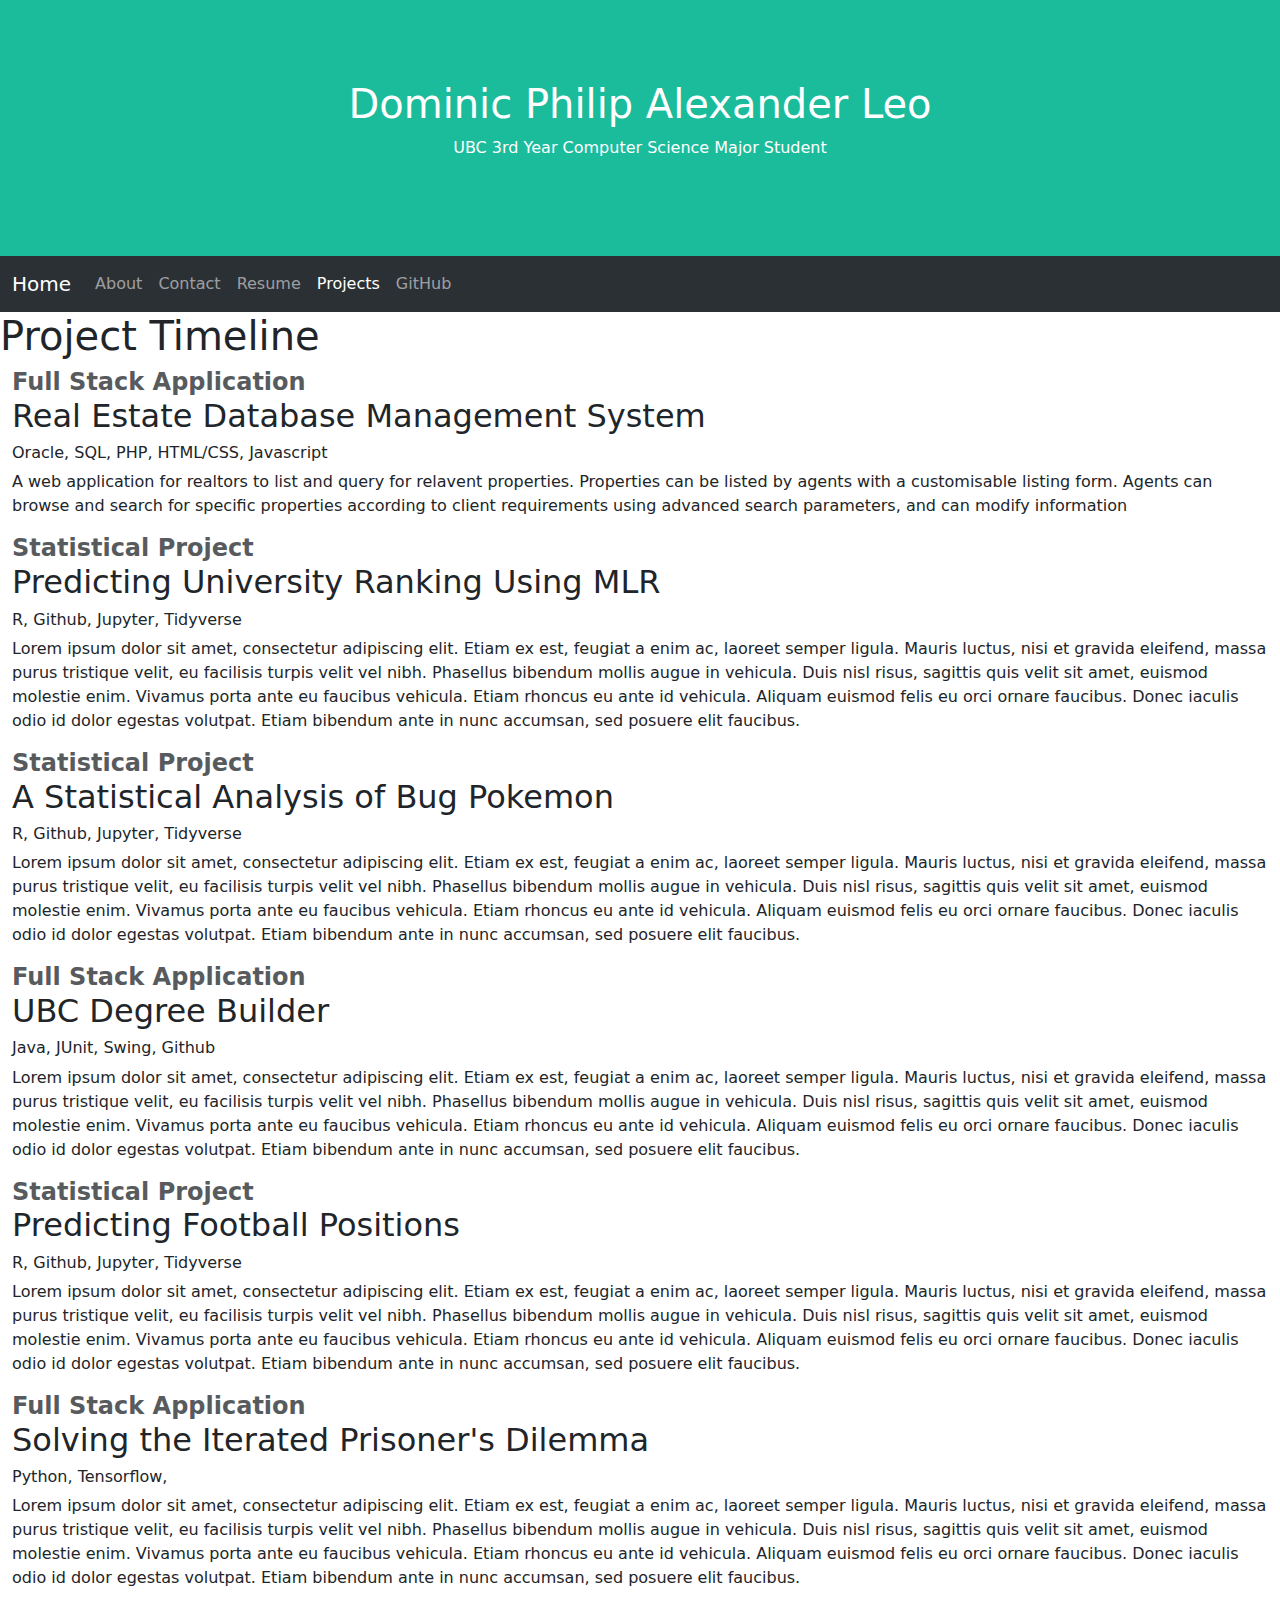
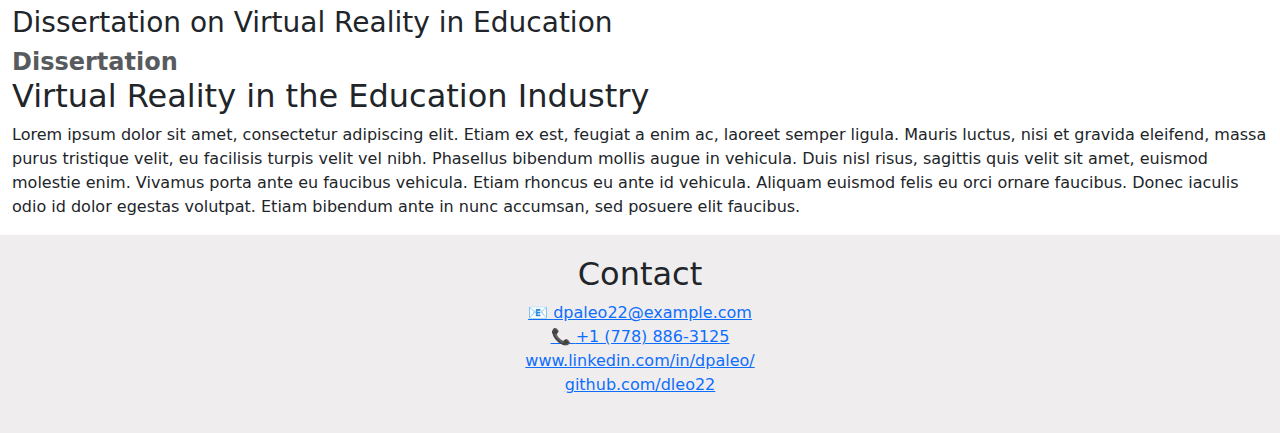
==== projects.html @ 913f602d "added project page" ====
<!DOCTYPE html>
<html lang="en">
    <head>
        <meta charset="UTF-8">
        <meta name="viewport" content="width=device-width, initial-scale=1">
        <style>
            body {
            font-family: Arial, Helvetica, sans-serif;
            }
        </style>
        <title>Dominic Leo - Resume</title>
        <link href="https://cdn.jsdelivr.net/npm/bootstrap@5.3.3/dist/css/bootstrap.min.css" rel="stylesheet" integrity="sha384-QWTKZyjpPEjISv5WaRU9OFeRpok6YctnYmDr5pNlyT2bRjXh0JMhjY6hW+ALEwIH" crossorigin="anonymous">
        <link rel="stylesheet" href="https://cdnjs.cloudflare.com/ajax/libs/font-awesome/4.7.0/css/font-awesome.min.css">
        <link rel = "stylesheet", href = "styles/style.css">
    </head>

    <body>
        <div class="header" id="home"> 
            <h1>Dominic Philip Alexander Leo</h1>
            <p>UBC 3rd Year Computer Science Major Student</p>
        </div>
    
        <nav class="navbar navbar-expand-lg bg-body-tertiary" data-bs-theme="dark">
            <div class="container-fluid">
                <a class="navbar-brand" href="index.html">Home</a>
                <button class="navbar-toggler" type="button" data-bs-toggle="collapse" data-bs-target="#navbarNavAltMarkup" aria-controls="navbarNavAltMarkup" aria-expanded="false" aria-label="Toggle navigation">
                    <span class="navbar-toggler-icon"></span>
                </button>
                <div class="collapse navbar-collapse" id="navbarNavAltMarkup">
                    <div class="navbar-nav">
                    <!-- <a class="nav-link active" aria-current="page" href="#home">Home</a> -->
                    <a class="nav-link" href="index.html#about">About</a>
                    <a class="nav-link" href="#contact">Contact</a>
                    <a class="nav-link" href="resume.html">Resume</a>
                    <a class="nav-link active" href="projects.html">Projects</a>
                    <a class="nav-link" href="https://github.com/dleo22" target="_blank">GitHub</a>
                </div>
            </div>
        </nav>
    
        <h1>Project Timeline</h1>

        <div class="container-fluid" id="real-estate-dbms">
            <h2>
                <strong>Full Stack Application</strong>
                Real Estate Database Management System
            </h2>
            <h6>Oracle, SQL, PHP, HTML/CSS, Javascript</h6>
            <p>A web application for realtors to list and query for relavent properties. Properties can be listed by agents with a customisable listing form.
                Agents can browse and search for specific properties according to client requirements using advanced search parameters, and can modify information
                 
            </p>
        </div>

        <div class="container-fluid" id="uni-ranking-mlr">
            <h2>
                <strong>Statistical Project</strong>
                Predicting University Ranking Using MLR
            </h2>
            <h6>R, Github, Jupyter, Tidyverse</h6>
            <p>Lorem ipsum dolor sit amet, consectetur adipiscing elit. Etiam ex est, feugiat a enim ac, laoreet semper ligula. Mauris luctus, nisi et gravida eleifend, massa purus tristique velit, eu facilisis turpis velit vel nibh. Phasellus bibendum mollis augue in vehicula. Duis nisl risus, sagittis quis velit sit amet, euismod molestie enim. Vivamus porta ante eu faucibus vehicula. Etiam rhoncus eu ante id vehicula. Aliquam euismod felis eu orci ornare faucibus. Donec iaculis odio id dolor egestas volutpat. Etiam bibendum ante in nunc accumsan, sed posuere elit faucibus.</p>
        </div>

        <div class="container-fluid" id="pokemon-hypoth-test">
            <h2>
                <strong>Statistical Project</strong>
                A Statistical Analysis of Bug Pokemon
            </h2>
            <h6>R, Github, Jupyter, Tidyverse</h6>
            <p>Lorem ipsum dolor sit amet, consectetur adipiscing elit. Etiam ex est, feugiat a enim ac, laoreet semper ligula. Mauris luctus, nisi et gravida eleifend, massa purus tristique velit, eu facilisis turpis velit vel nibh. Phasellus bibendum mollis augue in vehicula. Duis nisl risus, sagittis quis velit sit amet, euismod molestie enim. Vivamus porta ante eu faucibus vehicula. Etiam rhoncus eu ante id vehicula. Aliquam euismod felis eu orci ornare faucibus. Donec iaculis odio id dolor egestas volutpat. Etiam bibendum ante in nunc accumsan, sed posuere elit faucibus.</p>
        </div>

        <!-- <div class="container-fluid" id="real-estate-dbms">
            <h3>Statistical Analysis of Bug Pokemon</h3>
        </div> -->

        <div class="container-fluid" id="degree-builder">
            <h2>
                <strong>Full Stack Application</strong>
                UBC Degree Builder
            </h2>
            <h6>Java, JUnit, Swing, Github</h6>
            <p>Lorem ipsum dolor sit amet, consectetur adipiscing elit. Etiam ex est, feugiat a enim ac, laoreet semper ligula. Mauris luctus, nisi et gravida eleifend, massa purus tristique velit, eu facilisis turpis velit vel nibh. Phasellus bibendum mollis augue in vehicula. Duis nisl risus, sagittis quis velit sit amet, euismod molestie enim. Vivamus porta ante eu faucibus vehicula. Etiam rhoncus eu ante id vehicula. Aliquam euismod felis eu orci ornare faucibus. Donec iaculis odio id dolor egestas volutpat. Etiam bibendum ante in nunc accumsan, sed posuere elit faucibus.</p>
        </div>
    
        <div class="container-fluid" id="football-classifier">
            <h2>
                <strong>Statistical Project</strong>
                Predicting Football Positions
            </h2>
            <h6>R, Github, Jupyter, Tidyverse</h6>
            <p>Lorem ipsum dolor sit amet, consectetur adipiscing elit. Etiam ex est, feugiat a enim ac, laoreet semper ligula. Mauris luctus, nisi et gravida eleifend, massa purus tristique velit, eu facilisis turpis velit vel nibh. Phasellus bibendum mollis augue in vehicula. Duis nisl risus, sagittis quis velit sit amet, euismod molestie enim. Vivamus porta ante eu faucibus vehicula. Etiam rhoncus eu ante id vehicula. Aliquam euismod felis eu orci ornare faucibus. Donec iaculis odio id dolor egestas volutpat. Etiam bibendum ante in nunc accumsan, sed posuere elit faucibus.</p>
        </div>

        <div class="container-fluid" id="ipd-algorithm">
            <h2>
                <strong>Full Stack Application</strong>
                Solving the Iterated Prisoner's Dilemma
            </h2>
            <h6>Python, Tensorflow, </h6>
            <p>Lorem ipsum dolor sit amet, consectetur adipiscing elit. Etiam ex est, feugiat a enim ac, laoreet semper ligula. Mauris luctus, nisi et gravida eleifend, massa purus tristique velit, eu facilisis turpis velit vel nibh. Phasellus bibendum mollis augue in vehicula. Duis nisl risus, sagittis quis velit sit amet, euismod molestie enim. Vivamus porta ante eu faucibus vehicula. Etiam rhoncus eu ante id vehicula. Aliquam euismod felis eu orci ornare faucibus. Donec iaculis odio id dolor egestas volutpat. Etiam bibendum ante in nunc accumsan, sed posuere elit faucibus.</p>
        </div>

        <div class="container-fluid" id="vr-dissertation">
            <h3>Dissertation on Virtual Reality in Education</h3>
            <h2>
                <strong>Dissertation</strong>
                Virtual Reality in the Education Industry
            </h2>
            
            <p>Lorem ipsum dolor sit amet, consectetur adipiscing elit. Etiam ex est, feugiat a enim ac, laoreet semper ligula. Mauris luctus, nisi et gravida eleifend, massa purus tristique velit, eu facilisis turpis velit vel nibh. Phasellus bibendum mollis augue in vehicula. Duis nisl risus, sagittis quis velit sit amet, euismod molestie enim. Vivamus porta ante eu faucibus vehicula. Etiam rhoncus eu ante id vehicula. Aliquam euismod felis eu orci ornare faucibus. Donec iaculis odio id dolor egestas volutpat. Etiam bibendum ante in nunc accumsan, sed posuere elit faucibus.</p>
        </div>
    
        <div class="footer" id="contact">
            <h2>Contact</h2>
            <address>
                <a href="mailto:dpaleo22@example.com">dpaleo22@example.com</a><br />
                <a href="tel:+17788863125">+1 (778) 886‑3125</a><br />
                <a href="https://www.linkedin.com/in/dpaleo/" target="_blank">www.linkedin.com/in/dpaleo/</a><br />
                <a href="https://github.com/dleo22" class="right" target="_blank">github.com/dleo22</a>
            </address>
            <!-- <a href="#" class="fa fa-facebook"></a>
            <a href="#" class="fa fa-twitter"></a> -->
        </footer>
    <script src="https://cdn.jsdelivr.net/npm/bootstrap@5.3.3/dist/js/bootstrap.bundle.min.js" integrity="sha384-YvpcrYf0tY3lHB60NNkmXc5s9fDVZLESaAA55NDzOxhy9GkcIdslK1eN7N6jIeHz" crossorigin="anonymous"></script>
    </body>
</html>
---- styles/style.css ----
*{
    padding: 0;
    margin: 0;
}

html{
    scroll-behavior: smooth;
}
    
section{
    height: 100vh;
    border: 1px solid grey;
    display: flex;
    justify-content: center;
    align-items: center;
    padding:30px;
}

.header {
    padding: 80px;
    text-align: center;
    background: #1abc9c;
    color: white;
    }
    
.header h1 {
font-size: 40px;
}

h2 strong {
    display: block;
    font-size: 75%;
    opacity: 0.75;
  }

.column-left{
    padding:5px;
    /* float: left; */
}

.column-right{
    /* padding:40px; */
    text-align: justify;
    text-justify: inter-word;
}

.column-right p{
    font-size: calc(8px + 1vw);
}

.column-right h1{
    font-size: calc(16px + 2vw);
}

/* Clear floats after image containers */
.row::after {
    content: "";
    clear: both;
    display: table;
}

.footer{
    padding:20px;
    text-align: center;
}

a[href^='mailto']::before {
    content: '📧 ';
    }
    
a[href^='tel']::before {
content: '📞 ';
}

#about{
    background-color: f0edee;
    border: 1px solid white;
}
#contact{
    background-color: #f0edee;
}

/* Style all font awesome icons */
.fa {
    
    font-size: 50px;
    width: 50px;
    text-align: center;
    text-decoration: none;
  }
  
  /* Add a hover effect if you want */
  .fa:hover {
    opacity: 0.7;
  }
  
  /* Set a specific color for each brand */
  
  /* Facebook */
  .fa-facebook {
    background: #3B5998;
    color: white;
  }
  
  /* Twitter */
  .fa-twitter {
    background: #55ACEE;
    color: white;
  }
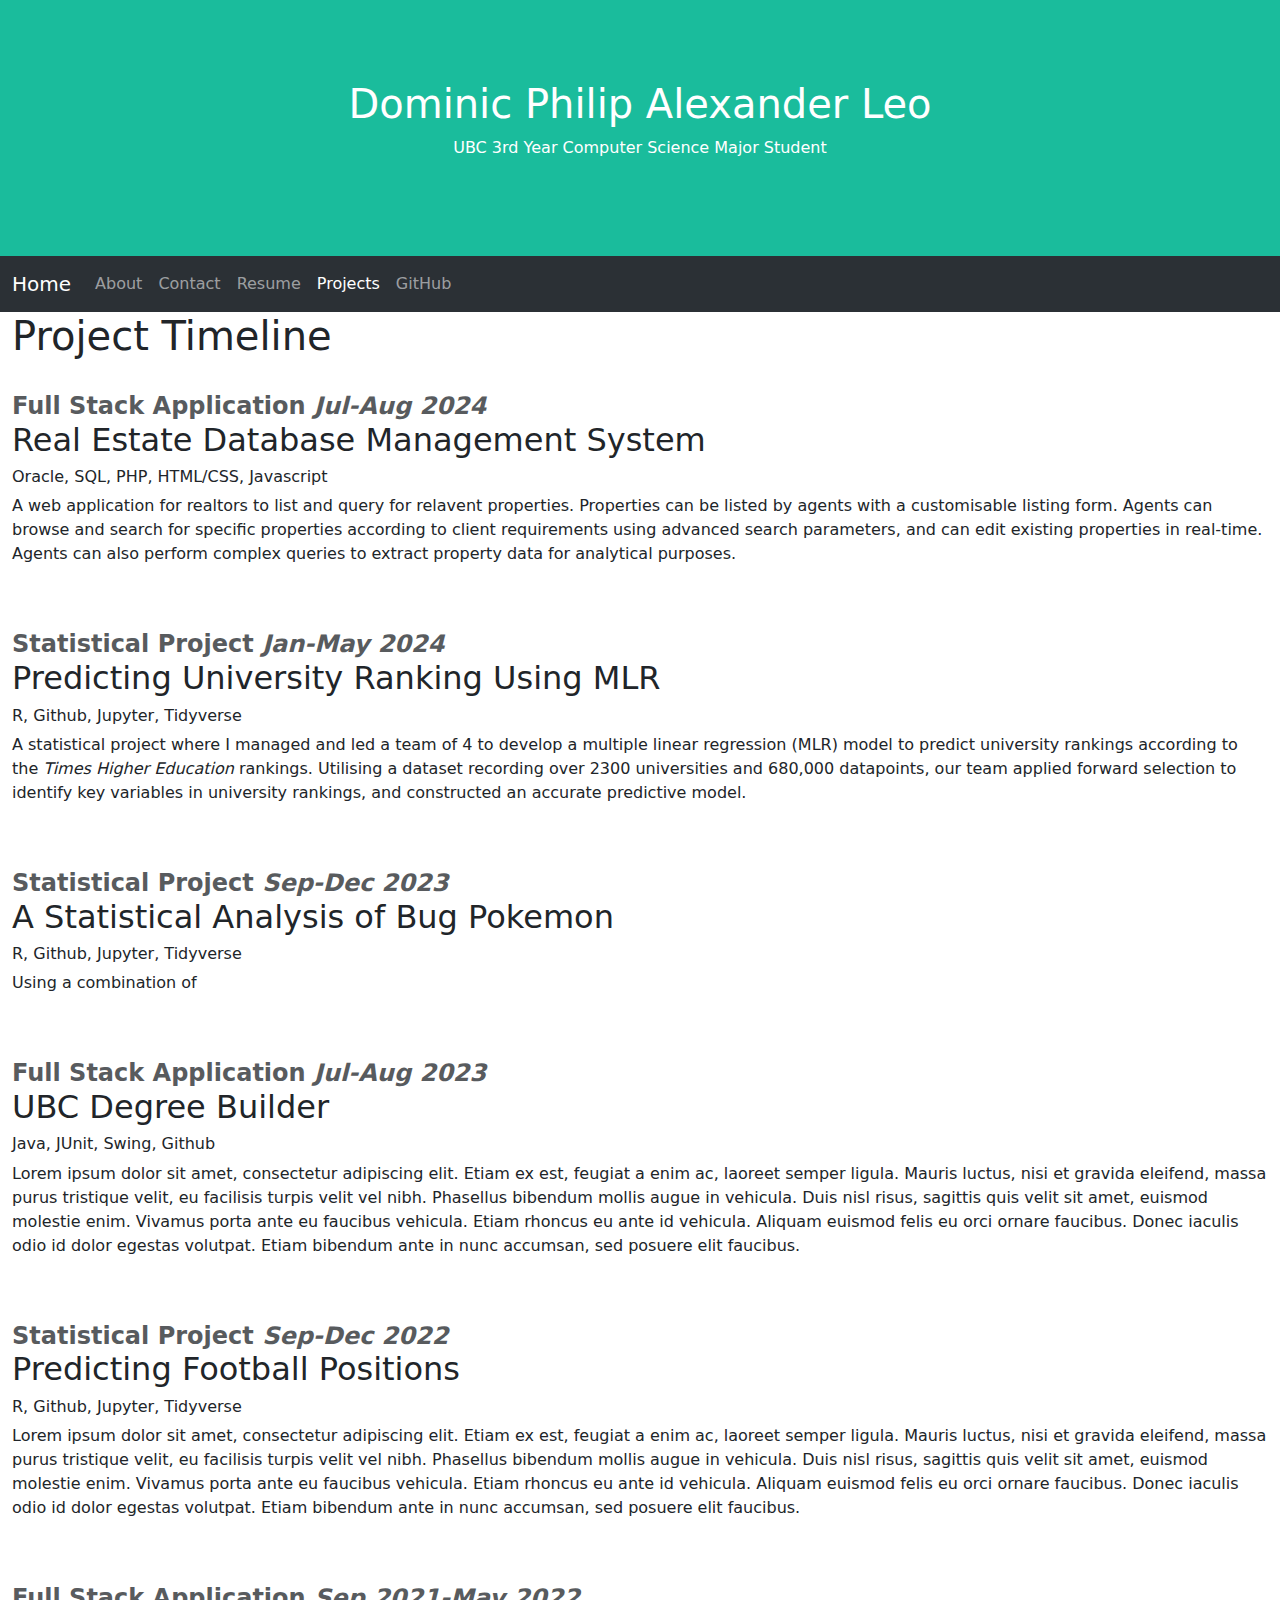
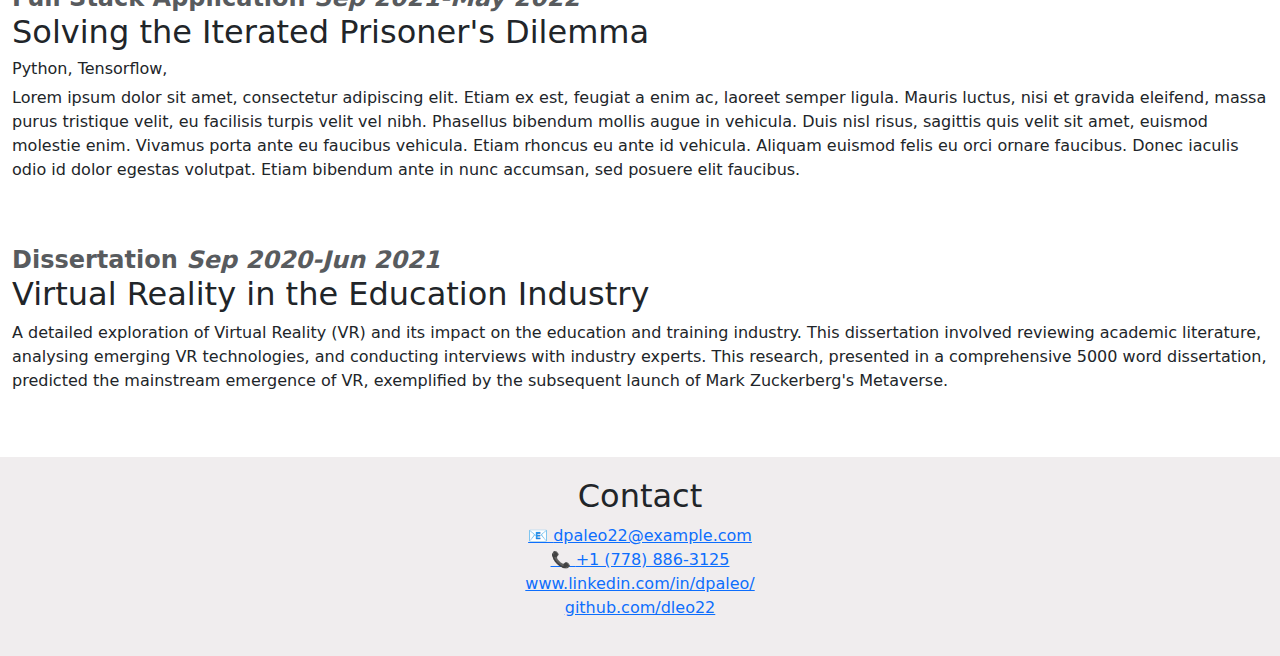
==== commit 983cb0ec: "changed resume page and added desc to projects" ====
--- a/projects.html
+++ b/projects.html
@@ -31,85 +31,109 @@
                     <!-- <a class="nav-link active" aria-current="page" href="#home">Home</a> -->
                     <a class="nav-link" href="index.html#about">About</a>
                     <a class="nav-link" href="#contact">Contact</a>
-                    <a class="nav-link" href="resume.html">Resume</a>
+                    <a class="nav-link" href="files/resume.pdf" target="_blank">Resume</a>
                     <a class="nav-link active" href="projects.html">Projects</a>
                     <a class="nav-link" href="https://github.com/dleo22" target="_blank">GitHub</a>
                 </div>
             </div>
         </nav>
-    
-        <h1>Project Timeline</h1>
+        <div class="container-fluid"><h1>Project Timeline</h1></div>
+        
+        <br \><br\>
 
         <div class="container-fluid" id="real-estate-dbms">
             <h2>
-                <strong>Full Stack Application</strong>
+                <strong>Full Stack Application <i>Jul-Aug 2024</i></strong>
                 Real Estate Database Management System
             </h2>
             <h6>Oracle, SQL, PHP, HTML/CSS, Javascript</h6>
-            <p>A web application for realtors to list and query for relavent properties. Properties can be listed by agents with a customisable listing form.
-                Agents can browse and search for specific properties according to client requirements using advanced search parameters, and can modify information
-                 
+            <p>
+                A web application for realtors to list and query for relavent properties. Properties can be listed by agents with a customisable listing form.
+                Agents can browse and search for specific properties according to client requirements using advanced search parameters,
+                and can edit existing properties in real-time. Agents can also perform complex queries to extract property data for analytical purposes.
             </p>
         </div>
 
+        <br /><br />
+
         <div class="container-fluid" id="uni-ranking-mlr">
             <h2>
-                <strong>Statistical Project</strong>
+                <strong>Statistical Project <i>Jan-May 2024</i></strong>
                 Predicting University Ranking Using MLR
             </h2>
             <h6>R, Github, Jupyter, Tidyverse</h6>
-            <p>Lorem ipsum dolor sit amet, consectetur adipiscing elit. Etiam ex est, feugiat a enim ac, laoreet semper ligula. Mauris luctus, nisi et gravida eleifend, massa purus tristique velit, eu facilisis turpis velit vel nibh. Phasellus bibendum mollis augue in vehicula. Duis nisl risus, sagittis quis velit sit amet, euismod molestie enim. Vivamus porta ante eu faucibus vehicula. Etiam rhoncus eu ante id vehicula. Aliquam euismod felis eu orci ornare faucibus. Donec iaculis odio id dolor egestas volutpat. Etiam bibendum ante in nunc accumsan, sed posuere elit faucibus.</p>
+            <p>
+                A statistical project where I managed and led a team of 4 to develop a multiple linear regression (MLR) model to predict university rankings according to the <i>Times Higher Education</i> rankings.
+                Utilising a dataset recording over 2300 universities and 680,000 datapoints, our team applied forward selection to identify key variables in university rankings, and constructed an accurate predictive model.
+            </p>
         </div>
+
+        <br /><br />
 
         <div class="container-fluid" id="pokemon-hypoth-test">
             <h2>
-                <strong>Statistical Project</strong>
+                <strong>Statistical Project <i>Sep-Dec 2023</i></strong>
                 A Statistical Analysis of Bug Pokemon
             </h2>
             <h6>R, Github, Jupyter, Tidyverse</h6>
-            <p>Lorem ipsum dolor sit amet, consectetur adipiscing elit. Etiam ex est, feugiat a enim ac, laoreet semper ligula. Mauris luctus, nisi et gravida eleifend, massa purus tristique velit, eu facilisis turpis velit vel nibh. Phasellus bibendum mollis augue in vehicula. Duis nisl risus, sagittis quis velit sit amet, euismod molestie enim. Vivamus porta ante eu faucibus vehicula. Etiam rhoncus eu ante id vehicula. Aliquam euismod felis eu orci ornare faucibus. Donec iaculis odio id dolor egestas volutpat. Etiam bibendum ante in nunc accumsan, sed posuere elit faucibus.</p>
+            <p>
+                Using a combination of 
+            </p>
         </div>
 
         <!-- <div class="container-fluid" id="real-estate-dbms">
             <h3>Statistical Analysis of Bug Pokemon</h3>
         </div> -->
 
+        <br /><br />
+
         <div class="container-fluid" id="degree-builder">
             <h2>
-                <strong>Full Stack Application</strong>
+                <strong>Full Stack Application <i>Jul-Aug 2023</i></strong>
                 UBC Degree Builder
             </h2>
             <h6>Java, JUnit, Swing, Github</h6>
             <p>Lorem ipsum dolor sit amet, consectetur adipiscing elit. Etiam ex est, feugiat a enim ac, laoreet semper ligula. Mauris luctus, nisi et gravida eleifend, massa purus tristique velit, eu facilisis turpis velit vel nibh. Phasellus bibendum mollis augue in vehicula. Duis nisl risus, sagittis quis velit sit amet, euismod molestie enim. Vivamus porta ante eu faucibus vehicula. Etiam rhoncus eu ante id vehicula. Aliquam euismod felis eu orci ornare faucibus. Donec iaculis odio id dolor egestas volutpat. Etiam bibendum ante in nunc accumsan, sed posuere elit faucibus.</p>
         </div>
+
+        <br /><br />
     
         <div class="container-fluid" id="football-classifier">
             <h2>
-                <strong>Statistical Project</strong>
+                <strong>Statistical Project <i>Sep-Dec 2022</i></strong>
                 Predicting Football Positions
             </h2>
             <h6>R, Github, Jupyter, Tidyverse</h6>
             <p>Lorem ipsum dolor sit amet, consectetur adipiscing elit. Etiam ex est, feugiat a enim ac, laoreet semper ligula. Mauris luctus, nisi et gravida eleifend, massa purus tristique velit, eu facilisis turpis velit vel nibh. Phasellus bibendum mollis augue in vehicula. Duis nisl risus, sagittis quis velit sit amet, euismod molestie enim. Vivamus porta ante eu faucibus vehicula. Etiam rhoncus eu ante id vehicula. Aliquam euismod felis eu orci ornare faucibus. Donec iaculis odio id dolor egestas volutpat. Etiam bibendum ante in nunc accumsan, sed posuere elit faucibus.</p>
         </div>
 
+        <br /><br />
+
         <div class="container-fluid" id="ipd-algorithm">
             <h2>
-                <strong>Full Stack Application</strong>
+                <strong>Full Stack Application <i>Sep 2021-May 2022</i></strong>
                 Solving the Iterated Prisoner's Dilemma
             </h2>
             <h6>Python, Tensorflow, </h6>
             <p>Lorem ipsum dolor sit amet, consectetur adipiscing elit. Etiam ex est, feugiat a enim ac, laoreet semper ligula. Mauris luctus, nisi et gravida eleifend, massa purus tristique velit, eu facilisis turpis velit vel nibh. Phasellus bibendum mollis augue in vehicula. Duis nisl risus, sagittis quis velit sit amet, euismod molestie enim. Vivamus porta ante eu faucibus vehicula. Etiam rhoncus eu ante id vehicula. Aliquam euismod felis eu orci ornare faucibus. Donec iaculis odio id dolor egestas volutpat. Etiam bibendum ante in nunc accumsan, sed posuere elit faucibus.</p>
         </div>
 
+        <br /><br />
+
         <div class="container-fluid" id="vr-dissertation">
-            <h3>Dissertation on Virtual Reality in Education</h3>
             <h2>
-                <strong>Dissertation</strong>
+                <strong>Dissertation <i>Sep 2020-Jun 2021</i></strong>
                 Virtual Reality in the Education Industry
             </h2>
             
-            <p>Lorem ipsum dolor sit amet, consectetur adipiscing elit. Etiam ex est, feugiat a enim ac, laoreet semper ligula. Mauris luctus, nisi et gravida eleifend, massa purus tristique velit, eu facilisis turpis velit vel nibh. Phasellus bibendum mollis augue in vehicula. Duis nisl risus, sagittis quis velit sit amet, euismod molestie enim. Vivamus porta ante eu faucibus vehicula. Etiam rhoncus eu ante id vehicula. Aliquam euismod felis eu orci ornare faucibus. Donec iaculis odio id dolor egestas volutpat. Etiam bibendum ante in nunc accumsan, sed posuere elit faucibus.</p>
+            <p>
+                A detailed exploration of Virtual Reality (VR) and its impact on the education and training industry.
+                This dissertation involved reviewing academic literature, analysing emerging VR technologies, and conducting interviews with industry experts.
+                This research, presented in a comprehensive 5000 word dissertation, predicted the mainstream emergence of VR, exemplified by the subsequent launch of Mark Zuckerberg's Metaverse.
+            </p>
         </div>
+
+        <br /><br />
     
         <div class="footer" id="contact">
             <h2>Contact</h2>
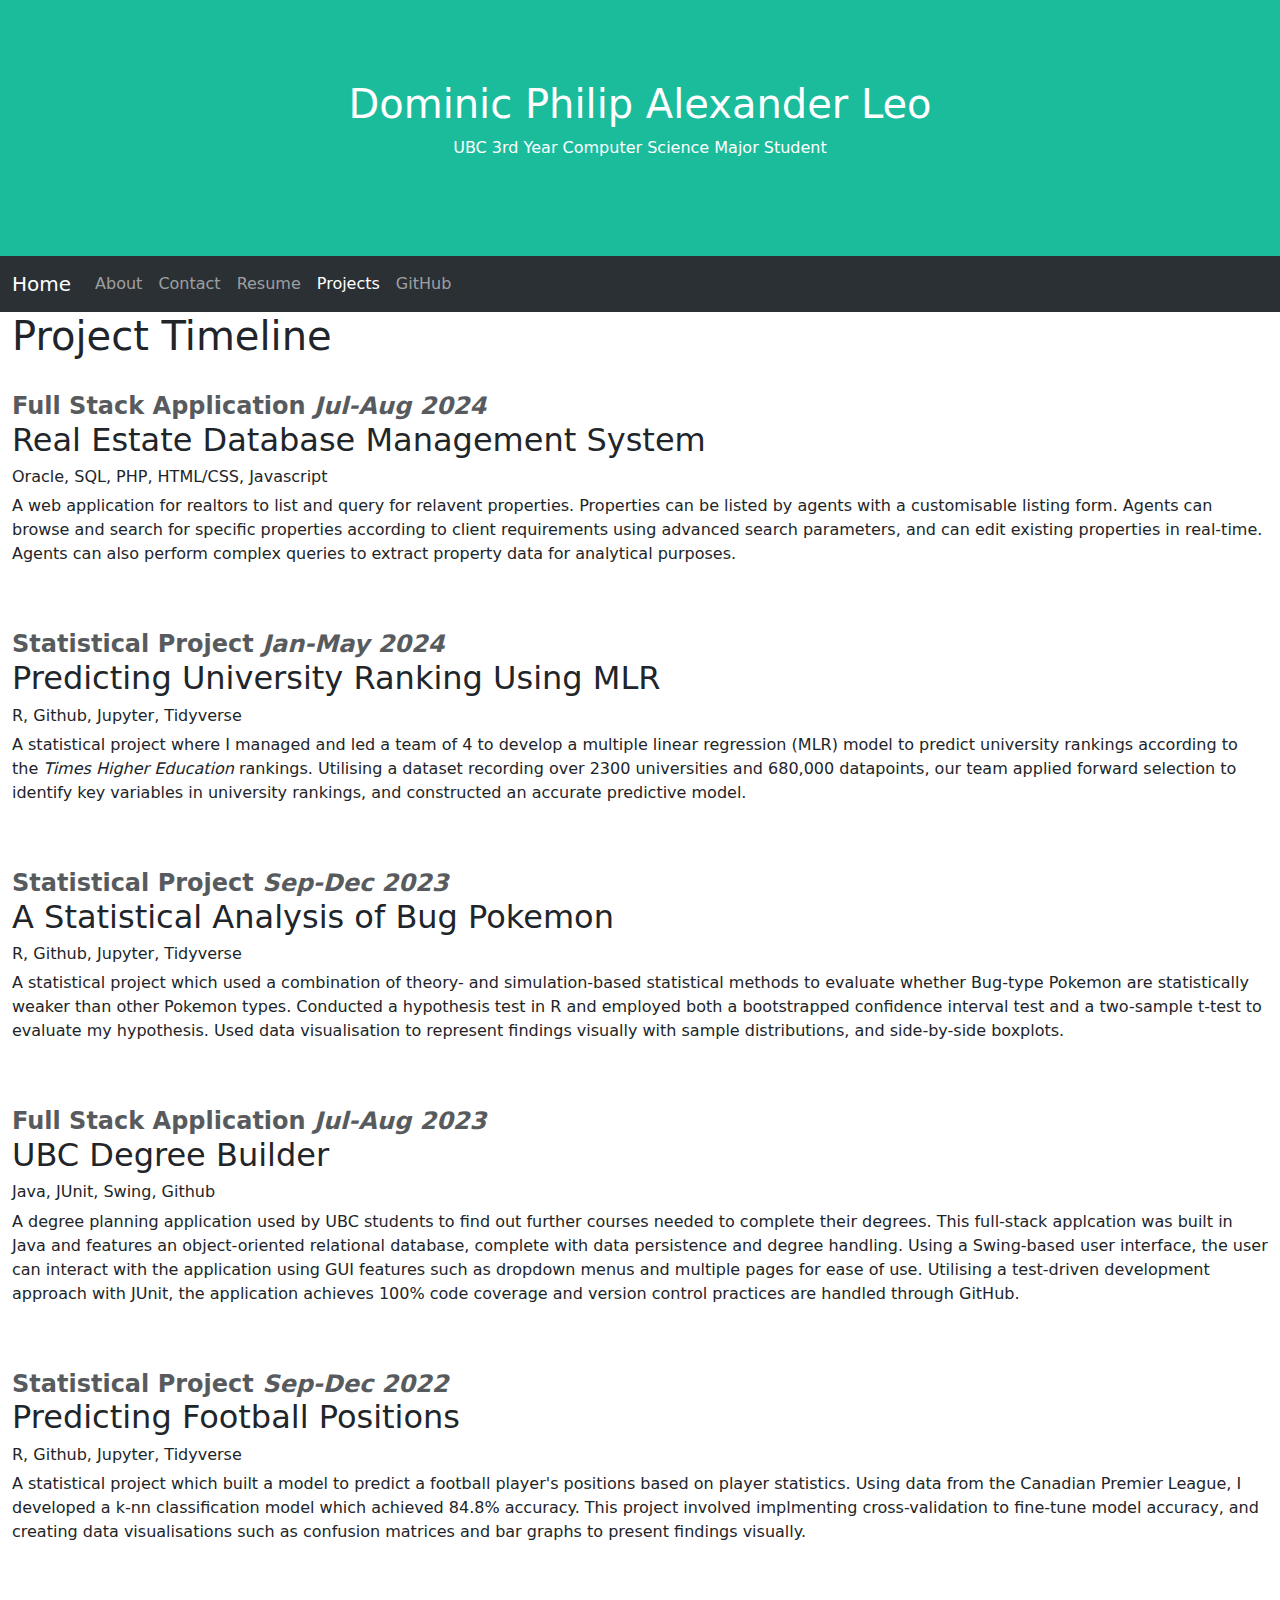
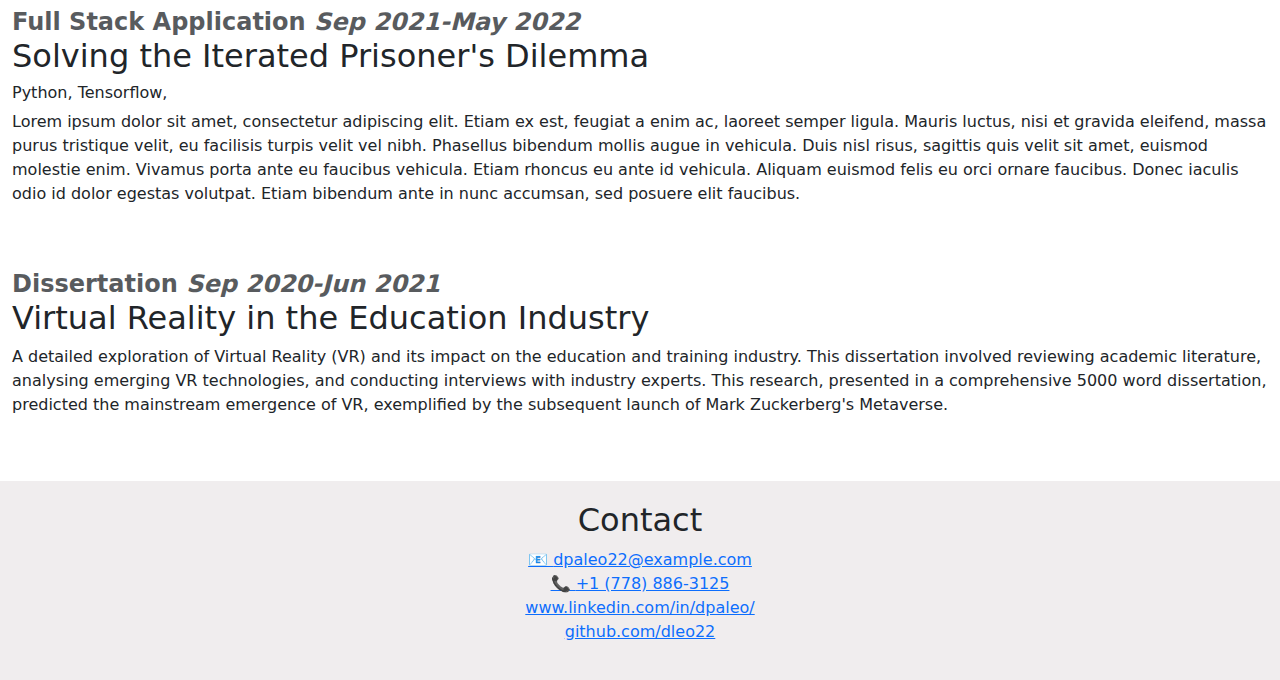
==== commit 5dd44908: "added more content to projects" ====
--- a/projects.html
+++ b/projects.html
@@ -77,7 +77,9 @@
             </h2>
             <h6>R, Github, Jupyter, Tidyverse</h6>
             <p>
-                Using a combination of 
+                A statistical project which used a combination of theory- and simulation-based statistical methods to evaluate whether Bug-type Pokemon are statistically weaker than other Pokemon types.
+                Conducted a hypothesis test in R and employed both a bootstrapped confidence interval test and a two-sample t-test to evaluate my hypothesis.
+                Used data visualisation to represent findings visually with sample distributions, and side-by-side boxplots.
             </p>
         </div>
 
@@ -93,7 +95,11 @@
                 UBC Degree Builder
             </h2>
             <h6>Java, JUnit, Swing, Github</h6>
-            <p>Lorem ipsum dolor sit amet, consectetur adipiscing elit. Etiam ex est, feugiat a enim ac, laoreet semper ligula. Mauris luctus, nisi et gravida eleifend, massa purus tristique velit, eu facilisis turpis velit vel nibh. Phasellus bibendum mollis augue in vehicula. Duis nisl risus, sagittis quis velit sit amet, euismod molestie enim. Vivamus porta ante eu faucibus vehicula. Etiam rhoncus eu ante id vehicula. Aliquam euismod felis eu orci ornare faucibus. Donec iaculis odio id dolor egestas volutpat. Etiam bibendum ante in nunc accumsan, sed posuere elit faucibus.</p>
+            <p> A degree planning application used by UBC students to find out further courses needed to complete their degrees.
+                This full-stack applcation was built in Java and features an object-oriented relational database, complete with data persistence and degree handling.
+                Using a Swing-based user interface, the user can interact with the application using GUI features such as dropdown menus and multiple pages for ease of use.
+                Utilising a test-driven development approach with JUnit, the application achieves 100% code coverage and version control practices are handled through GitHub.
+            </p>
         </div>
 
         <br /><br />
@@ -104,7 +110,11 @@
                 Predicting Football Positions
             </h2>
             <h6>R, Github, Jupyter, Tidyverse</h6>
-            <p>Lorem ipsum dolor sit amet, consectetur adipiscing elit. Etiam ex est, feugiat a enim ac, laoreet semper ligula. Mauris luctus, nisi et gravida eleifend, massa purus tristique velit, eu facilisis turpis velit vel nibh. Phasellus bibendum mollis augue in vehicula. Duis nisl risus, sagittis quis velit sit amet, euismod molestie enim. Vivamus porta ante eu faucibus vehicula. Etiam rhoncus eu ante id vehicula. Aliquam euismod felis eu orci ornare faucibus. Donec iaculis odio id dolor egestas volutpat. Etiam bibendum ante in nunc accumsan, sed posuere elit faucibus.</p>
+            <p>
+                A statistical project which built a model to predict a football player's positions based on player statistics.
+                Using data from the Canadian Premier League, I developed a k-nn classification model which achieved 84.8% accuracy.
+                This project involved implmenting cross-validation to fine-tune model accuracy, and creating data visualisations such as confusion matrices and bar graphs to present findings visually.
+            </p>
         </div>
 
         <br /><br />
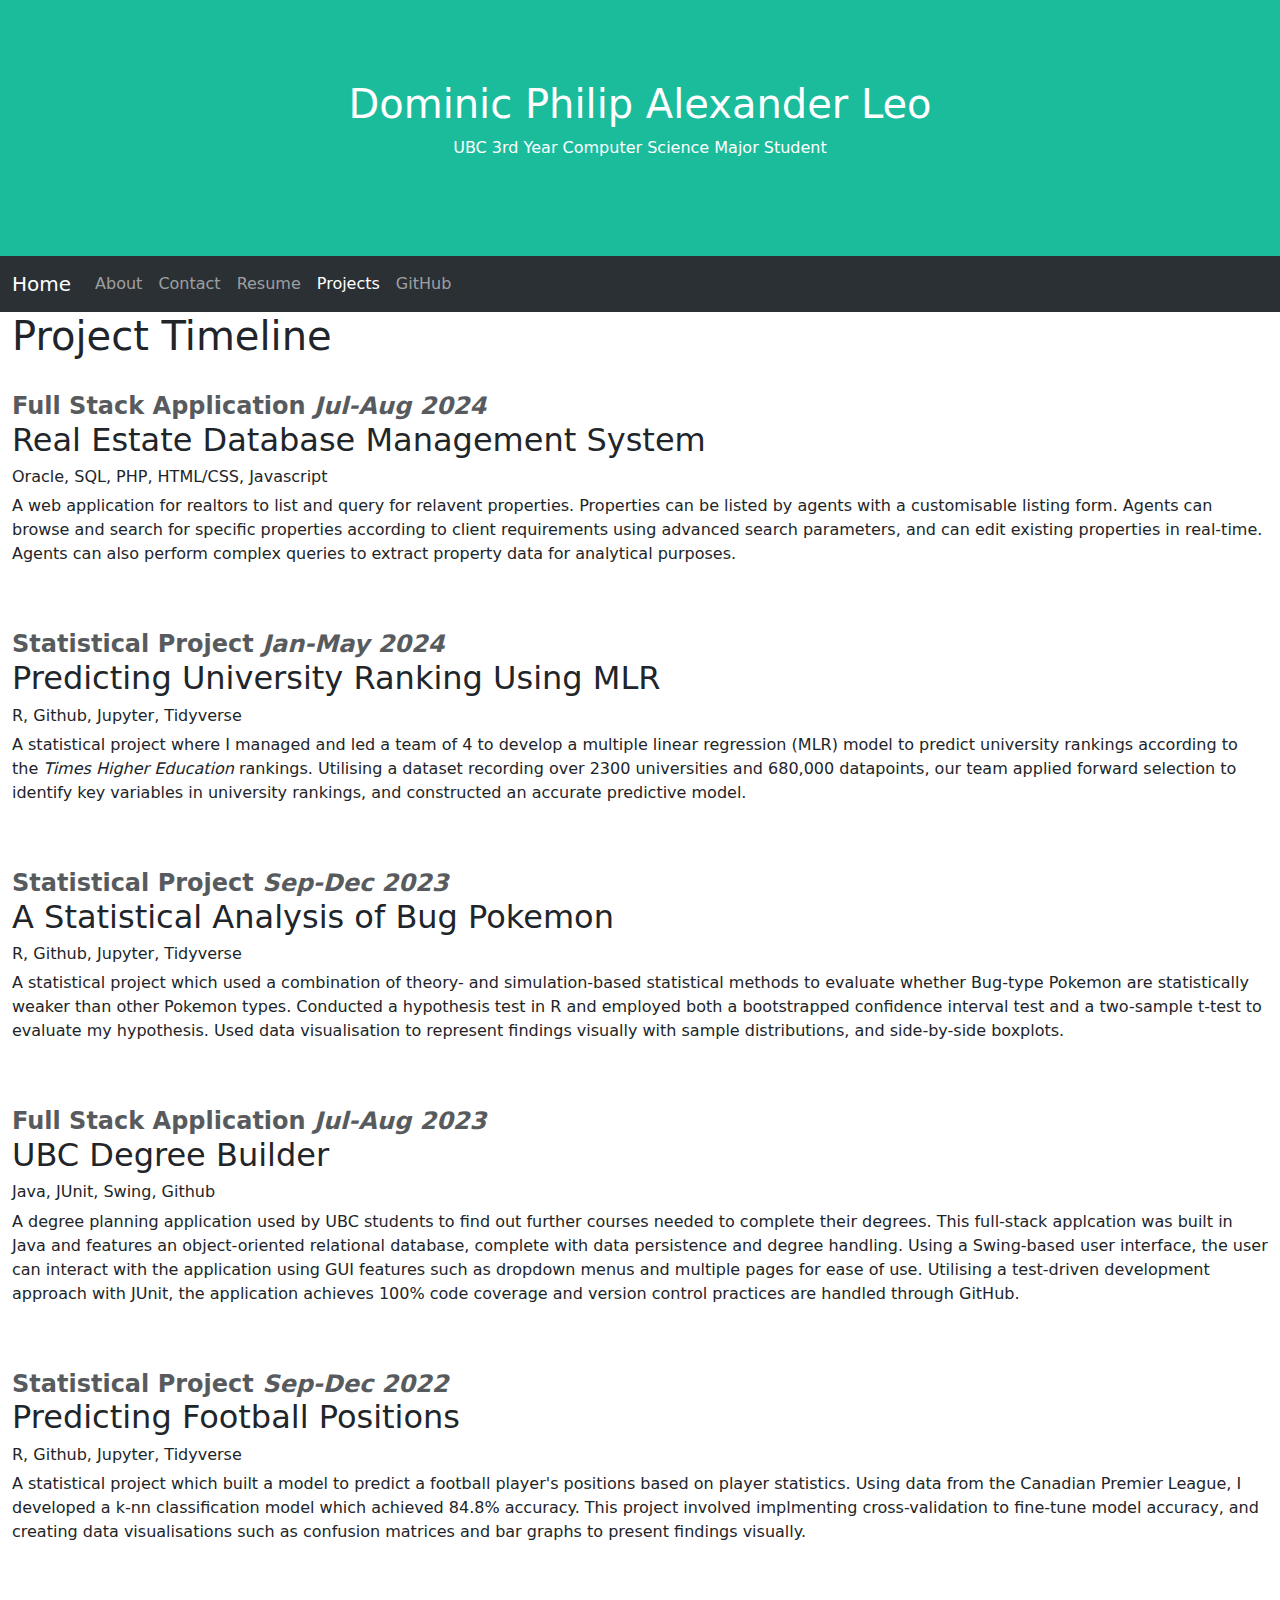
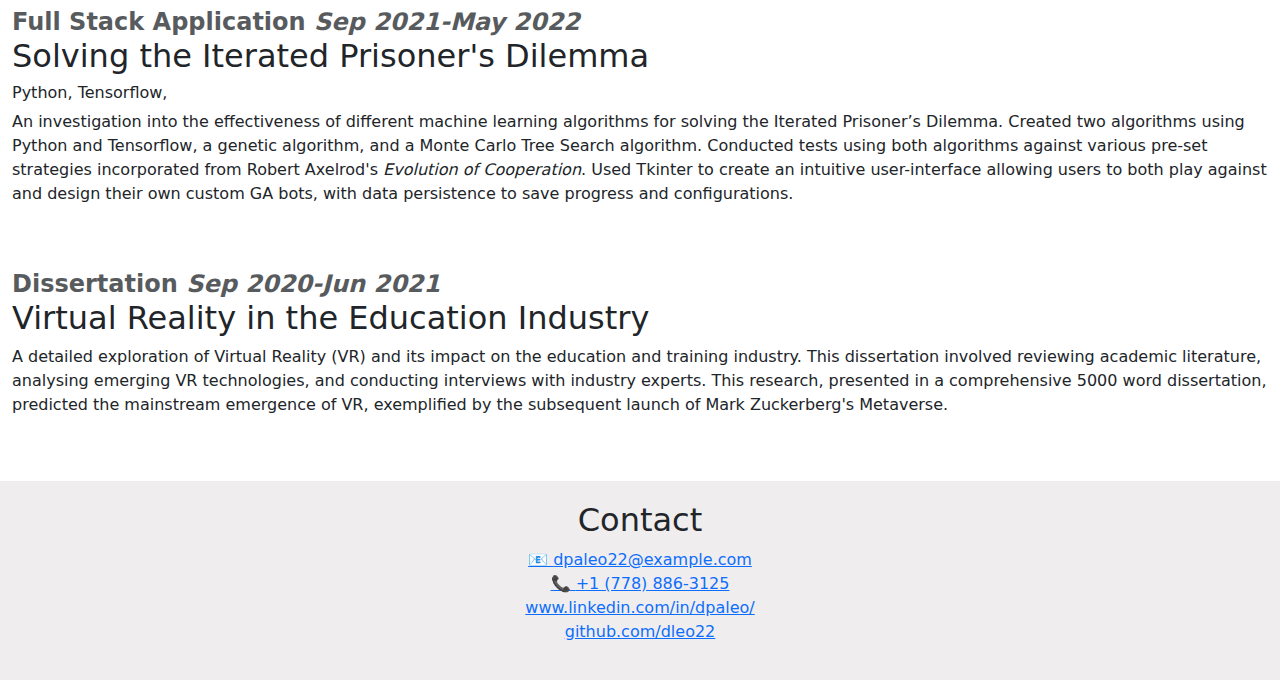
==== commit ae82389d: "finalised project descriptions" ====
--- a/projects.html
+++ b/projects.html
@@ -125,7 +125,12 @@
                 Solving the Iterated Prisoner's Dilemma
             </h2>
             <h6>Python, Tensorflow, </h6>
-            <p>Lorem ipsum dolor sit amet, consectetur adipiscing elit. Etiam ex est, feugiat a enim ac, laoreet semper ligula. Mauris luctus, nisi et gravida eleifend, massa purus tristique velit, eu facilisis turpis velit vel nibh. Phasellus bibendum mollis augue in vehicula. Duis nisl risus, sagittis quis velit sit amet, euismod molestie enim. Vivamus porta ante eu faucibus vehicula. Etiam rhoncus eu ante id vehicula. Aliquam euismod felis eu orci ornare faucibus. Donec iaculis odio id dolor egestas volutpat. Etiam bibendum ante in nunc accumsan, sed posuere elit faucibus.</p>
+            <p>
+                An investigation into the effectiveness of different machine learning algorithms for solving the Iterated Prisoner’s Dilemma.
+                Created two algorithms using Python and Tensorflow, a genetic algorithm, and a Monte Carlo Tree Search algorithm.
+                Conducted tests using both algorithms against various pre-set strategies incorporated from Robert Axelrod's <i>Evolution of Cooperation</i>.
+                Used Tkinter to create an intuitive user-interface allowing users to both play against and design their own custom GA bots, with data persistence to save progress and configurations.
+            </p>
         </div>
 
         <br /><br />
